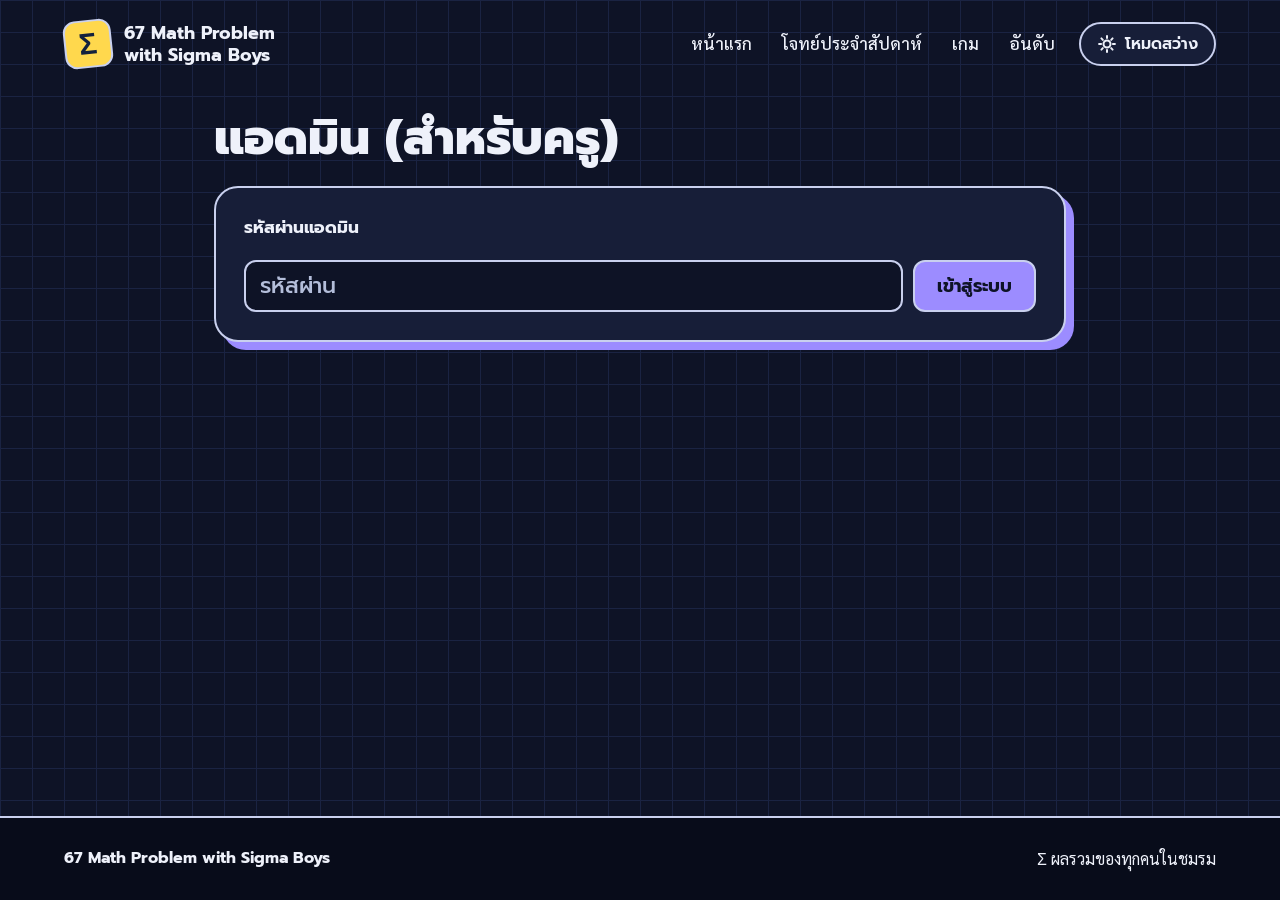
==== admin/index.html @ cdaf03c8 "Update week 2 puzzle, cards, Calcu link, admin delete, nickname filter - week 2: show secret-code im" ====
<!doctype html><html lang="th"><head><meta charset="utf-8"><meta name="viewport" content="width=device-width,initial-scale=1,viewport-fit=cover"><title>แอดมิน | 67 Math Problem</title><meta name="description" content="เว็บไซต์ชมรมคณิตศาสตร์ 67 Math Problem with Sigma Boys"><script>(function(){var t='dark';try{t=localStorage.getItem('sigma-theme')||'dark'}catch(e){}document.documentElement.setAttribute('data-theme',t==='light'?'light':'dark')})();</script><link rel="preconnect" href="https://fonts.googleapis.com"><link rel="preconnect" href="https://fonts.gstatic.com" crossorigin><link href="https://fonts.googleapis.com/css2?family=Prompt:wght@500;600;700;800&family=Sarabun:wght@400;500;700&display=swap" rel="stylesheet"><link rel="stylesheet" href="/assets/site.css"><meta name="robots" content="noindex,nofollow"><script src="/assets/site.js"></script></head><body><div class="wrap"><div class="nav"><a class="logo" href="/"><span class="sig" aria-hidden="true">Σ</span><b>67 Math Problem<br>with Sigma Boys</b></a><div class="links"><a class="nl" href="/">หน้าแรก</a><a class="nl" href="/puzzles/">โจทย์ประจำสัปดาห์</a><a class="nl" href="/games/">เกม</a><a class="nl" href="/leaderboard/">อันดับ</a><button class="tg" id="themeBtn" type="button" aria-label="สลับโหมดมืดและสว่าง"><span class="to-light"><svg width="20" height="20" viewBox="0 0 24 24" fill="none" stroke="currentColor" stroke-width="2.4" stroke-linecap="round" stroke-linejoin="round" aria-hidden="true"><circle cx="12" cy="12" r="4.2"/><path d="M12 2.5v2.4M12 19.1v2.4M2.5 12h2.4M19.1 12h2.4M5.3 5.3l1.7 1.7M17 17l1.7 1.7M18.7 5.3L17 7M7 17l-1.7 1.7"/></svg>โหมดสว่าง</span><span class="to-dark"><svg width="20" height="20" viewBox="0 0 24 24" fill="none" stroke="currentColor" stroke-width="2.4" stroke-linecap="round" stroke-linejoin="round" aria-hidden="true"><path d="M20.5 14.2A8.5 8.5 0 1 1 9.8 3.5a6.8 6.8 0 0 0 10.7 10.7z"/></svg>โหมดมืด</span></button></div></div></div><div class="main">
<div class="wrap" style="padding-top:44px;padding-bottom:64px;max-width:900px;display:flex;flex-direction:column;gap:20px">
  <h1 class="pg-title" style="font-size:clamp(34px,7vw,48px)">แอดมิน (สำหรับครู)</h1>
  <form class="pbox" id="lg" style="gap:14px;flex:none"><label class="fl" for="pw">รหัสผ่านแอดมิน</label>
    <div class="row"><input class="inp" id="pw" type="password" autocomplete="current-password" placeholder="รหัสผ่าน"><button class="ck" type="submit">เข้าสู่ระบบ</button></div>
    <div class="fb f-no" id="lgErr" hidden></div></form>
  <div id="panel" hidden style="display:flex;flex-direction:column;gap:20px">
    <div class="pbox" style="gap:16px;flex:none">
      <div class="pf" style="font-weight:800;font-size:24px">สถานะเช็กชื่อ: <span id="stTxt"></span></div>
      <div class="row" style="align-items:center">
        <label class="fl" for="wk" style="margin:0">สัปดาห์ที่</label><input class="inp" id="wk" style="flex:0 0 100px" inputmode="numeric" maxlength="3">
        <label class="fl" for="kd" style="margin:0">ประเภท</label><select class="inp" id="kd" style="flex:0 0 160px;appearance:auto"><option value="puzzle">โจทย์</option><option value="game">เกม</option></select>
      </div>
      <div class="row"><button class="btn b-acc" id="bOpen" type="button">เปิดเช็กชื่อ</button><button class="btn b-card" id="bClose" type="button">ปิดเช็กชื่อ</button><button class="rb" id="bRef" type="button">รีเฟรชรายชื่อ</button></div>
      <div class="fb f-ok" id="stMsg" hidden></div>
    </div>
    <div class="pbox" style="gap:14px;flex:none">
      <div class="pf" style="font-weight:800;font-size:24px">รายชื่อที่เช็กชื่อ: <span id="cnt">0</span> คน</div>
      <div id="rankNote" class="muted" style="font-size:16px;line-height:1.5" hidden>สัปดาห์ที่เป็นเกม: ใส่ลำดับในเกมของแต่ละคน (1 = ชนะ) คนที่เว้นว่างจะได้ 1 คะแนน แล้วกดบันทึกอันดับ</div>
      <div style="overflow-x:auto"><table style="width:100%;border-collapse:collapse;font-size:17px" id="tb"><thead><tr style="text-align:left;color:var(--muted);font-size:14px"><th style="padding:6px">ชื่อ-นามสกุล</th><th style="padding:6px">ชั้น/ห้อง/เลขที่</th><th style="padding:6px">ชื่อเล่น</th><th style="padding:6px" class="rk">ลำดับในเกม</th><th style="padding:6px">ลบ</th></tr></thead><tbody id="tbody"></tbody></table></div>
      <div class="row"><button class="btn b-gold" id="bRank" type="button" hidden>บันทึกอันดับเกม</button></div>
      <div class="fb f-ok" id="rkMsg" hidden></div>
    </div>
  </div>
</div>
<style>.fl{display:block;margin-bottom:6px;font-family:Prompt,'Noto Sans Thai',sans-serif;font-weight:700;font-size:17px;line-height:1.4}#tbody td{padding:8px 6px;border-top:1.5px solid var(--grid)}</style>
<script>
(function(){
  var $=function(i){return document.getElementById(i)}, PW="", ST=null, ROWS=[];
  function esc(s){return String(s==null?"":s).replace(/[&<>"]/g,function(c){return {"&":"&amp;","<":"&lt;",">":"&gt;",'"':"&quot;"}[c]})}
  function flash(id,t,bad){ var e=$(id); e.className="fb "+(bad?"f-no":"f-ok"); e.textContent=t; e.hidden=false; }
  function refresh(){
    return sigmaRpc("admin_state",{p_pass:PW}).then(function(s){
      if(!s||!s.ok){ $("panel").hidden=true; $("lg").hidden=false; var e=$("lgErr"); e.textContent="รหัสผ่านไม่ถูกต้อง หรือยังไม่ได้ตั้งรหัสผ่านใน Supabase"; e.hidden=false; try{sessionStorage.removeItem("sigma-admin")}catch(x){} return; }
      ST=s; $("lg").hidden=true; $("panel").hidden=false;
      $("stTxt").textContent=(s.open?"เปิดอยู่":"ปิดอยู่")+" (สัปดาห์ที่ "+s.week+", "+(s.kind==="game"?"เกม":"โจทย์")+")";
      $("stTxt").style.color=s.open?"#2E9E5B":"var(--muted)";
      if(!$("wk").value) { $("wk").value=s.week; $("kd").value=s.kind; }
      return loadList(s.week, s.kind);
    });
  }
  function loadList(week,kind){
    return sigmaRpc("admin_checkins",{p_pass:PW,p_week:week}).then(function(rows){
      ROWS=rows||[]; $("cnt").textContent=ROWS.length;
      var game = kind==="game";
      $("rankNote").hidden=!game; $("bRank").hidden=!game;
      var th=document.querySelectorAll(".rk"); for(var i=0;i<th.length;i++) th[i].style.display=game?"":"none";
      $("tbody").innerHTML=ROWS.map(function(r){
        return '<tr><td>'+esc(r.name)+'</td><td>ม.'+r.grade+'/'+r.room+'/'+r.number+'</td><td>'+esc(r.nick||"—")+'</td>'+(game?'<td class="rk"><input class="inp" data-id="'+r.id+'" value="'+(r.rank||"")+'" inputmode="numeric" style="min-height:40px;width:80px;font-size:18px;flex:none"></td>':'<td class="rk" style="display:none"></td>')+'<td><button class="rb" type="button" data-del="'+r.id+'" aria-label="ลบรายการของ '+esc(r.name)+'">ลบ</button></td></tr>';
      }).join("");
    });
  }
  function save(open){
    var wk=parseInt($("wk").value,10), kd=$("kd").value;
    if(!(wk>=1)){ flash("stMsg","ใส่เลขสัปดาห์ให้ถูกต้อง",true); return; }
    sigmaRpc("admin_set",{p_pass:PW,p_open:open,p_week:wk,p_kind:kd}).then(function(ok){
      if(!ok){ flash("stMsg","บันทึกไม่สำเร็จ",true); return; }
      flash("stMsg", open?"เปิดเช็กชื่อสัปดาห์ที่ "+wk+" แล้ว":"ปิดเช็กชื่อแล้ว"); return refresh();
    }).catch(function(){ flash("stMsg","เชื่อมต่อไม่ได้",true); });
  }
  $("lg").addEventListener("submit",function(e){ e.preventDefault(); PW=$("pw").value; try{sessionStorage.setItem("sigma-admin",PW)}catch(x){} refresh().catch(function(){ var er=$("lgErr"); er.textContent="เชื่อมต่อไม่ได้"; er.hidden=false; }); });
  $("bOpen").addEventListener("click",function(){ save(true); });
  $("bClose").addEventListener("click",function(){ save(false); });
  $("bRef").addEventListener("click",function(){ refresh(); });
  $("tbody").addEventListener("click",function(e){
    var b=e.target.closest("[data-del]"); if(!b) return;
    var id=parseInt(b.getAttribute("data-del"),10), row=null;
    for(var i=0;i<ROWS.length;i++) if(ROWS[i].id===id) row=ROWS[i];
    if(!row || !confirm("ลบรายการเช็กชื่อของ "+row.name+" (ม."+row.grade+"/"+row.room+"/"+row.number+") ใช่ไหม? ลบแล้วกู้คืนไม่ได้")) return;
    sigmaRpc("admin_delete_checkin",{p_pass:PW,p_id:id}).then(function(ok){
      flash("rkMsg", ok?"ลบรายการแล้ว":"ลบไม่สำเร็จ", !ok); if(ok) return loadList(ST.week,ST.kind);
    }).catch(function(){ flash("rkMsg","ลบไม่สำเร็จ (ยังไม่ได้เพิ่มฟังก์ชัน admin_delete_checkin ใน Supabase หรือเชื่อมต่อไม่ได้)",true); });
  });
  $("bRank").addEventListener("click",function(){
    var inputs=document.querySelectorAll("#tbody input[data-id]"), arr=[];
    for(var i=0;i<inputs.length;i++){ var v=parseInt(inputs[i].value,10); if(v>=1) arr.push({id:parseInt(inputs[i].getAttribute("data-id"),10),r:v}); }
    arr.sort(function(a,b){return a.r-b.r});
    sigmaRpc("admin_set_ranks",{p_pass:PW,p_week:ST.week,p_ids:arr.map(function(x){return x.id})}).then(function(ok){
      flash("rkMsg", ok?"บันทึกอันดับเกมแล้ว ("+arr.length+" คน)":"บันทึกไม่สำเร็จ", !ok); if(ok) return loadList(ST.week,ST.kind);
    }).catch(function(){ flash("rkMsg","เชื่อมต่อไม่ได้",true); });
  });
  try{ var p=sessionStorage.getItem("sigma-admin"); if(p){ PW=p; refresh().catch(function(){}); } }catch(x){}
})();
</script></div><div class="foot"><div class="wrap"><span class="pf" style="font-weight:700">67 Math Problem with Sigma Boys</span><span>Σ ผลรวมของทุกคนในชมรม</span></div></div></body></html>
---- assets/site.css ----
:root{--bg:#0E1326;--grid:#1A2342;--ink:#EEF1FA;--muted:#B4BEDA;--card:#171E38;--edge:#C9D0EE;--shadow:#9C8CFF;--accent:#9C8CFF;--onAccent:#0E1326;--foot:#080C1A;color-scheme:dark}
:root[data-theme="light"]{--bg:#F3F6FF;--grid:#DCE4F7;--ink:#14213D;--muted:#3F4B6B;--card:#FFFFFF;--edge:#14213D;--shadow:#14213D;--accent:#4B35C9;--onAccent:#FFFFFF;--foot:#14213D;color-scheme:light}
*{box-sizing:border-box}
html{-webkit-text-size-adjust:100%}
body{margin:0;min-height:100vh;display:flex;flex-direction:column;background-color:var(--bg);background-image:linear-gradient(var(--grid) 1px,transparent 1px),linear-gradient(90deg,var(--grid) 1px,transparent 1px);background-size:32px 32px;color:var(--ink);font-family:Sarabun,'Noto Sans Thai',sans-serif;font-size:18px;line-height:1.6;overflow-x:hidden}
a{color:inherit;text-decoration:none}
[hidden]{display:none!important}
h1,h2,h3{font-family:Prompt,'Noto Sans Thai',sans-serif;margin:0;text-wrap:balance}
.wrap{width:100%;max-width:1200px;margin:0 auto;padding-left:max(24px,env(safe-area-inset-left,0px));padding-right:max(24px,env(safe-area-inset-right,0px))}
.pf{font-family:Prompt,'Noto Sans Thai',sans-serif}
/* nav */
.nav{padding-top:20px;display:flex;flex-wrap:wrap;align-items:center;justify-content:space-between;gap:12px 24px}
.logo{display:flex;align-items:center;gap:12px;min-width:0}
.logo b{font-family:Prompt,'Noto Sans Thai',sans-serif;font-weight:700;font-size:18px;line-height:1.25}
.sig{width:48px;height:48px;border-radius:12px;background:#FFD84D;color:#14213D;border:2.5px solid var(--edge);display:flex;align-items:center;justify-content:center;font-family:Prompt,'Noto Sans Thai',sans-serif;font-weight:800;font-size:30px;line-height:1;transform:rotate(-6deg);flex:none}
.links{display:flex;flex-wrap:wrap;align-items:center;gap:4px 18px}
.nl{font-weight:500;font-size:17px;padding:10px 6px}
.nl:hover{color:var(--accent)}
.nl.on{color:var(--accent);font-weight:700;border-bottom:3px solid var(--accent)}
.tg{display:inline-flex;align-items:center;gap:8px;min-height:44px;padding:0 16px;border-radius:99px;border:2.5px solid var(--edge);background:var(--card);color:var(--ink);font-family:Prompt,'Noto Sans Thai',sans-serif;font-weight:600;font-size:16px;line-height:1.3;cursor:pointer}
.tg:hover{border-color:var(--accent)}
.to-light,.to-dark{display:inline-flex;align-items:center;gap:8px}
:root[data-theme="light"] .to-light,:root:not([data-theme="light"]) .to-dark{display:none}
/* buttons */
.btn{display:inline-flex;align-items:center;justify-content:center;gap:8px;min-height:52px;padding:0 24px;border-radius:14px;border:2.5px solid var(--edge);font-family:Prompt,'Noto Sans Thai',sans-serif;font-weight:700;font-size:18px;line-height:1.3;box-shadow:4px 4px 0 var(--shadow);cursor:pointer;text-align:center}
.btn:hover{transform:translate(2px,2px);box-shadow:2px 2px 0 var(--shadow)}
.b-acc{background:var(--accent);color:var(--onAccent)}
.b-gold{background:#FFD84D;color:#14213D}
.b-card{background:var(--card);color:var(--ink)}
.rb{display:inline-flex;align-items:center;justify-content:center;gap:8px;min-height:52px;padding:0 20px;border-radius:14px;border:2.5px dashed var(--edge);background:transparent;color:var(--ink);font-family:Prompt,'Noto Sans Thai',sans-serif;font-weight:700;font-size:18px;line-height:1.3;cursor:pointer}
.rb:hover{border-style:solid}
/* generic */
.main{flex:1}
.pill{display:inline-block;padding:5px 16px;border-radius:99px;border:2.5px solid var(--edge);font-family:Prompt,'Noto Sans Thai',sans-serif;font-weight:600;font-size:16px;line-height:1.4}
.wk{display:inline-block;padding:3px 14px;border-radius:99px;border:2px solid var(--edge);font-family:Prompt,'Noto Sans Thai',sans-serif;font-weight:700;font-size:15px;line-height:1.5;color:#14213D;background:#FFD84D}
.sec{padding-top:24px;padding-bottom:64px}
.sec h2.t{font-weight:800;font-size:clamp(30px,5vw,44px);line-height:1.25;margin-bottom:20px}
.pg-title{font-weight:800;font-size:clamp(40px,8vw,60px);line-height:1.12}
.lead{margin:0;font-size:20px;line-height:1.6;max-width:640px}
.muted{color:var(--muted)}
/* hero */
.hero{padding-top:56px;padding-bottom:64px;display:flex;flex-wrap:wrap;align-items:center;gap:48px}
.hero h1{font-weight:800;font-size:clamp(44px,9.5vw,76px);line-height:1.08;letter-spacing:-.01em}
.hl{background:#FFD84D;color:#14213D;padding:0 14px;border-radius:10px;display:inline-block;transform:rotate(-1.5deg)}
.sigcard{position:relative;width:100%;max-width:420px;padding:28px 28px 24px;background:var(--card);border:2.5px solid var(--edge);border-radius:24px;box-shadow:8px 8px 0 var(--shadow);transform:rotate(2deg)}
/* cards */
.grid3{display:flex;flex-wrap:wrap;gap:32px 28px}
.cd{flex:1 1 320px;max-width:100%;min-width:0;background:var(--card);border:2.5px solid var(--edge);border-radius:22px;box-shadow:6px 6px 0 var(--shadow);overflow:hidden;display:flex;flex-direction:column}
.cd:hover{transform:translate(2px,2px);box-shadow:4px 4px 0 var(--shadow)}
.th{height:190px;border-bottom:2.5px solid var(--edge);display:flex;align-items:center;justify-content:center;position:relative;overflow:hidden}
.cb{padding:20px 22px 24px;display:flex;flex-direction:column;gap:10px;flex:1}
.cb h2,.cb h3{font-weight:800;font-size:28px;line-height:1.3}
.cb p{margin:0;font-size:18px;line-height:1.6;color:var(--muted);flex:1}
.go{font-family:Prompt,'Noto Sans Thai',sans-serif;font-weight:700;color:var(--accent)}
.dash{flex:1 1 320px;max-width:100%;min-width:0;border:2.5px dashed var(--edge);border-radius:22px;padding:28px;display:flex;flex-direction:column;justify-content:center;gap:8px;min-height:240px}
.mt{width:34px;height:34px;display:flex;align-items:center;justify-content:center;font-family:Prompt,sans-serif;font-weight:700;font-size:19px;color:#fff;border-radius:3px}
.pt{width:62px;height:56px;border-radius:10px;border:2px solid var(--edge);display:flex;align-items:center;justify-content:center;font-family:Prompt,sans-serif;font-weight:700;font-size:21px;color:#14213D}
.pe{width:62px;height:56px;border-radius:10px;border:2px dashed var(--muted);display:flex;align-items:center;justify-content:center;font-family:Prompt,sans-serif;font-weight:700;font-size:21px;color:var(--muted)}
.gl{color:#7CFFB2;text-shadow:0 0 6px #39FF88,0 0 18px #1FCF63;font-family:Sarabun,'Noto Sans Thai',sans-serif;font-weight:700;white-space:nowrap}
/* game cards */
.gc{min-width:0;background:var(--card);border:2.5px solid var(--edge);border-radius:24px;box-shadow:8px 8px 0 var(--shadow);overflow:hidden;display:flex;flex-direction:column}
.gb{padding:28px;display:flex;flex-wrap:wrap;gap:24px 36px;align-items:center}
.rules{padding:22px 28px 26px;border-top:2.5px dashed var(--edge);background:var(--bg);display:flex;flex-direction:column;gap:10px}
.rules h3{font-weight:800;font-size:22px;line-height:1.4}
.rules ol,.rules ul{margin:0;padding-left:24px;font-size:18px;line-height:1.7}
/* about */
.note{background:#FFF3B0;color:#14213D;border:2.5px solid var(--edge);border-radius:20px;padding:32px;display:flex;flex-wrap:wrap;gap:24px 48px;align-items:flex-start;transform:rotate(-.6deg)}
.note .chip{padding:10px 16px;background:#fff;border:2px solid #14213D;border-radius:12px}
/* puzzle pages */
.back{display:inline-block;padding:8px 0;font-family:Prompt,'Noto Sans Thai',sans-serif;font-weight:600;font-size:17px;color:var(--accent)}
.pbox{flex:1 1 440px;min-width:0;max-width:100%;background:var(--card);border:2.5px solid var(--edge);border-radius:24px;box-shadow:8px 8px 0 var(--shadow);padding:28px;display:flex;flex-direction:column;gap:18px}
.mg{display:grid;grid-template-columns:repeat(6,1fr);gap:6px}
.mg .mt{width:auto;height:auto;aspect-ratio:1;font-size:clamp(22px,6vw,34px);border-radius:4px;min-width:0}
.t-y{background:#C9B458}.t-k{background:#787C7E}.t-n{background:#6AAA64}
.row{display:flex;flex-wrap:wrap;gap:10px}
.inp{flex:1 1 200px;min-width:0;min-height:52px;padding:0 14px;border-radius:12px;border:2.5px solid var(--edge);background:var(--bg);color:var(--ink);font-family:Prompt,'Noto Sans Thai',sans-serif;font-weight:600;font-size:22px}
.inp::placeholder{color:var(--muted);font-weight:500}
.ck{min-height:52px;padding:0 22px;border-radius:12px;border:2.5px solid var(--edge);background:var(--accent);color:var(--onAccent);font-family:Prompt,'Noto Sans Thai',sans-serif;font-weight:700;font-size:18px;cursor:pointer}
.hb{min-height:52px;padding:0 18px;border-radius:12px;border:2.5px dashed var(--edge);background:transparent;color:var(--ink);font-family:Prompt,'Noto Sans Thai',sans-serif;font-weight:600;font-size:17px;cursor:pointer}
.fb{padding:12px 16px;border-radius:12px;border:2px solid #14213D;color:#14213D;font-size:18px;line-height:1.5}
.f-ok{background:#BDF0D5}.f-no{background:#FFC6D9}.f-hint{background:#FFF3B0}
.legend{display:flex;flex-direction:column;gap:10px;padding:18px 20px;background:var(--card);border:2.5px solid var(--edge);border-radius:18px}
.legend div{display:flex;align-items:center;gap:12px;font-size:17px;line-height:1.5}
.legend i{width:28px;height:28px;border-radius:5px;flex:none}
/* footer */
.foot{border-top:2.5px solid var(--edge);background:var(--foot);color:#EEF1FA;margin-top:auto}
.foot .wrap{padding-top:28px;padding-bottom:28px;display:flex;flex-wrap:wrap;gap:12px 32px;justify-content:space-between;font-size:16px;line-height:1.6}
/* hacker theme (week 2) */
body.hk{--g:#39FF88;--g2:#7CFFB2;--gd:#1F8F4E;--bk:#050B07;--pn:#0A1A10;background-color:var(--bk);background-image:linear-gradient(rgba(57,255,136,.05) 1px,transparent 1px),linear-gradient(90deg,rgba(57,255,136,.05) 1px,transparent 1px);color:#BFF5D5}
.hk .mono{font-family:'Share Tech Mono','Courier New',monospace}
.hk .wrap{max-width:860px}
.panel{position:relative;aspect-ratio:16/9;overflow:hidden;container-type:inline-size;background:radial-gradient(ellipse at 50% 40%,#0E2A18 0%,#050B07 75%);border:2px solid var(--g);border-radius:6px}
.panel::before{content:"";position:absolute;inset:0;background-image:linear-gradient(rgba(57,255,136,.09) 1px,transparent 1px),linear-gradient(90deg,rgba(57,255,136,.09) 1px,transparent 1px);background-size:24px 24px}
.panel>*{position:absolute}
.stg{background:var(--pn);border:2px solid var(--gd);border-radius:10px;padding:22px;display:flex;flex-direction:column;gap:16px}
.stg.cur{border-color:var(--g);box-shadow:0 0 22px rgba(57,255,136,.25)}
.stg.lock{opacity:.8}
.tag{display:inline-block;padding:2px 10px;border:1.5px solid var(--g);color:var(--g);font-size:15px;line-height:1.5;border-radius:3px}
.hk .inp{border-radius:4px;border:2px solid var(--g);background:#020503;color:var(--g2);font-family:'Share Tech Mono','Courier New',monospace;font-size:22px;letter-spacing:.04em;min-height:50px}
.hk .inp::placeholder{color:#3C8F5F}
.hk .inp:disabled{border-color:var(--gd);color:var(--g2)}
.hk .ck{min-height:50px;border-radius:4px;border:2px solid var(--g);background:var(--g);color:#031007;font-family:'Share Tech Mono','Courier New',monospace;font-size:18px}
.hk .ck:disabled{background:transparent;color:#3C8F5F;border-color:var(--gd);cursor:not-allowed}
.hk .hb{min-height:50px;border-radius:4px;border:2px dashed var(--g);background:transparent;color:var(--g);font-family:'Share Tech Mono','Courier New',monospace;font-size:18px}
.hk .hb:disabled{border-color:var(--gd);color:#3C8F5F;cursor:not-allowed}
.hk .hintline{padding:10px 14px;border:1.5px dashed var(--g);color:var(--g2);font-size:19px;line-height:1.5}
.hk .msg{font-size:18px;line-height:1.5;color:var(--g2)}
.hk .msg.bad{color:#FF8FA3}
.hk .foot{background:#020503;border-top:2px solid var(--gd);color:#6FBF92}
@media (max-width:520px){.hero{padding-top:36px;gap:36px}.btn{width:100%}.rb{width:100%}.gb{padding:20px}.pbox{padding:20px}.note{padding:22px}.stg{padding:16px}}
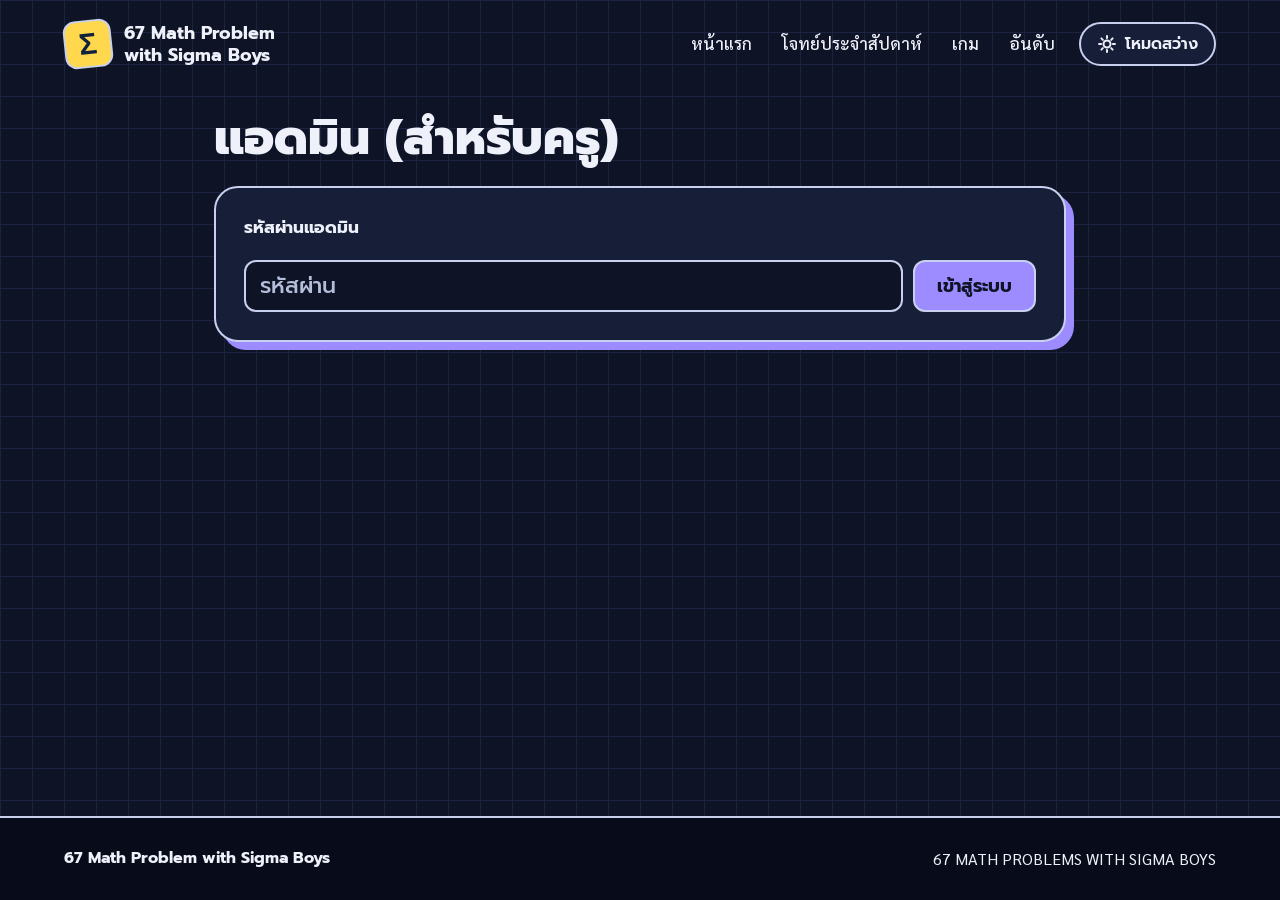
==== commit 39b0cf9a: "Footer text on all pages, puzzles intro, games page only Calcu - footer: "67 MATH PROBLEMS WITH SIGM" ====
--- a/admin/index.html
+++ b/admin/index.html
@@ -81,4 +81,4 @@
   });
   try{ var p=sessionStorage.getItem("sigma-admin"); if(p){ PW=p; refresh().catch(function(){}); } }catch(x){}
 })();
-</script></div><div class="foot"><div class="wrap"><span class="pf" style="font-weight:700">67 Math Problem with Sigma Boys</span><span>Σ ผลรวมของทุกคนในชมรม</span></div></div></body></html>+</script></div><div class="foot"><div class="wrap"><span class="pf" style="font-weight:700">67 Math Problem with Sigma Boys</span><span>67 MATH PROBLEMS WITH SIGMA BOYS</span></div></div></body></html>
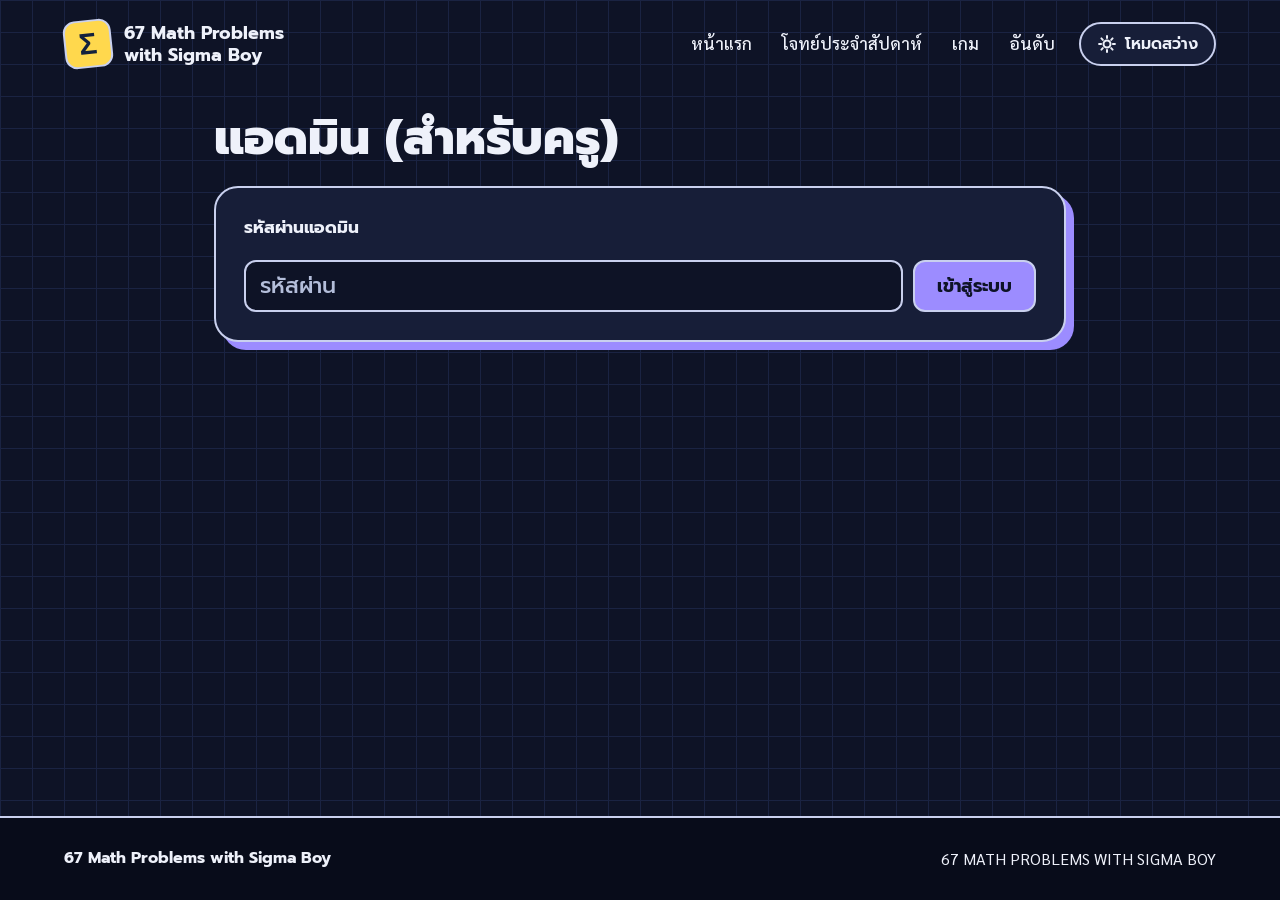
==== commit 4d8643b4: "Rename club, add favicon/og with icon D, home banner and leaderboard search - Rename club to "67 Mat" ====
--- a/admin/index.html
+++ b/admin/index.html
@@ -1,4 +1,4 @@
-<!doctype html><html lang="th"><head><meta charset="utf-8"><meta name="viewport" content="width=device-width,initial-scale=1,viewport-fit=cover"><title>แอดมิน | 67 Math Problem</title><meta name="description" content="เว็บไซต์ชมรมคณิตศาสตร์ 67 Math Problem with Sigma Boys"><script>(function(){var t='dark';try{t=localStorage.getItem('sigma-theme')||'dark'}catch(e){}document.documentElement.setAttribute('data-theme',t==='light'?'light':'dark')})();</script><link rel="preconnect" href="https://fonts.googleapis.com"><link rel="preconnect" href="https://fonts.gstatic.com" crossorigin><link href="https://fonts.googleapis.com/css2?family=Prompt:wght@500;600;700;800&family=Sarabun:wght@400;500;700&display=swap" rel="stylesheet"><link rel="stylesheet" href="/assets/site.css"><meta name="robots" content="noindex,nofollow"><script src="/assets/site.js"></script></head><body><div class="wrap"><div class="nav"><a class="logo" href="/"><span class="sig" aria-hidden="true">Σ</span><b>67 Math Problem<br>with Sigma Boys</b></a><div class="links"><a class="nl" href="/">หน้าแรก</a><a class="nl" href="/puzzles/">โจทย์ประจำสัปดาห์</a><a class="nl" href="/games/">เกม</a><a class="nl" href="/leaderboard/">อันดับ</a><button class="tg" id="themeBtn" type="button" aria-label="สลับโหมดมืดและสว่าง"><span class="to-light"><svg width="20" height="20" viewBox="0 0 24 24" fill="none" stroke="currentColor" stroke-width="2.4" stroke-linecap="round" stroke-linejoin="round" aria-hidden="true"><circle cx="12" cy="12" r="4.2"/><path d="M12 2.5v2.4M12 19.1v2.4M2.5 12h2.4M19.1 12h2.4M5.3 5.3l1.7 1.7M17 17l1.7 1.7M18.7 5.3L17 7M7 17l-1.7 1.7"/></svg>โหมดสว่าง</span><span class="to-dark"><svg width="20" height="20" viewBox="0 0 24 24" fill="none" stroke="currentColor" stroke-width="2.4" stroke-linecap="round" stroke-linejoin="round" aria-hidden="true"><path d="M20.5 14.2A8.5 8.5 0 1 1 9.8 3.5a6.8 6.8 0 0 0 10.7 10.7z"/></svg>โหมดมืด</span></button></div></div></div><div class="main">
+<!doctype html><html lang="th"><head><meta charset="utf-8"><meta name="viewport" content="width=device-width,initial-scale=1,viewport-fit=cover"><title>แอดมิน | 67 Math Problems</title><meta name="description" content="เว็บไซต์ชมรมคณิตศาสตร์ 67 Math Problems with Sigma Boy"><script>(function(){var t='dark';try{t=localStorage.getItem('sigma-theme')||'dark'}catch(e){}document.documentElement.setAttribute('data-theme',t==='light'?'light':'dark')})();</script><link rel="preconnect" href="https://fonts.googleapis.com"><link rel="preconnect" href="https://fonts.gstatic.com" crossorigin><link href="https://fonts.googleapis.com/css2?family=Prompt:wght@500;600;700;800&family=Sarabun:wght@400;500;700&display=swap" rel="stylesheet"><link rel="stylesheet" href="/assets/site.css"><meta name="robots" content="noindex,nofollow"><script src="/assets/site.js"></script></head><body><div class="wrap"><div class="nav"><a class="logo" href="/"><span class="sig" aria-hidden="true">Σ</span><b>67 Math Problems<br>with Sigma Boy</b></a><div class="links"><a class="nl" href="/">หน้าแรก</a><a class="nl" href="/puzzles/">โจทย์ประจำสัปดาห์</a><a class="nl" href="/games/">เกม</a><a class="nl" href="/leaderboard/">อันดับ</a><button class="tg" id="themeBtn" type="button" aria-label="สลับโหมดมืดและสว่าง"><span class="to-light"><svg width="20" height="20" viewBox="0 0 24 24" fill="none" stroke="currentColor" stroke-width="2.4" stroke-linecap="round" stroke-linejoin="round" aria-hidden="true"><circle cx="12" cy="12" r="4.2"/><path d="M12 2.5v2.4M12 19.1v2.4M2.5 12h2.4M19.1 12h2.4M5.3 5.3l1.7 1.7M17 17l1.7 1.7M18.7 5.3L17 7M7 17l-1.7 1.7"/></svg>โหมดสว่าง</span><span class="to-dark"><svg width="20" height="20" viewBox="0 0 24 24" fill="none" stroke="currentColor" stroke-width="2.4" stroke-linecap="round" stroke-linejoin="round" aria-hidden="true"><path d="M20.5 14.2A8.5 8.5 0 1 1 9.8 3.5a6.8 6.8 0 0 0 10.7 10.7z"/></svg>โหมดมืด</span></button></div></div></div><div class="main">
 <div class="wrap" style="padding-top:44px;padding-bottom:64px;max-width:900px;display:flex;flex-direction:column;gap:20px">
   <h1 class="pg-title" style="font-size:clamp(34px,7vw,48px)">แอดมิน (สำหรับครู)</h1>
   <form class="pbox" id="lg" style="gap:14px;flex:none"><label class="fl" for="pw">รหัสผ่านแอดมิน</label>
@@ -16,6 +16,11 @@
     </div>
     <div class="pbox" style="gap:14px;flex:none">
       <div class="pf" style="font-weight:800;font-size:24px">รายชื่อที่เช็กชื่อ: <span id="cnt">0</span> คน</div>
+      <form id="addF" autocomplete="off" style="display:flex;flex-direction:column;gap:10px;padding:14px;border:2px dashed var(--grid);border-radius:14px">
+        <div class="pf" style="font-weight:800;font-size:19px">เช็กชื่อแทนนักเรียน (ใช้ได้แม้ปิดเช็กชื่ออยู่)</div>
+        <div class="row" style="align-items:center"><input class="inp" id="addId" inputmode="numeric" maxlength="5" placeholder="เลขประจำตัว 5 หลัก" style="flex:1 1 180px"><input class="inp" id="addNk" maxlength="20" placeholder="ชื่อเล่น (ไม่บังคับ)" style="flex:1 1 180px"><button class="btn b-acc" type="submit" id="addBtn" style="flex:none">เพิ่มเช็กชื่อ</button></div>
+        <div class="fb f-ok" id="addMsg" hidden></div>
+      </form>
       <div id="rankNote" class="muted" style="font-size:16px;line-height:1.5" hidden>สัปดาห์ที่เป็นเกม: ใส่ลำดับในเกมของแต่ละคน (1 = ชนะ) คนที่เว้นว่างจะได้ 1 คะแนน แล้วกดบันทึกอันดับ</div>
       <div style="overflow-x:auto"><table style="width:100%;border-collapse:collapse;font-size:17px" id="tb"><thead><tr style="text-align:left;color:var(--muted);font-size:14px"><th style="padding:6px">ชื่อ-นามสกุล</th><th style="padding:6px">ชั้น/ห้อง/เลขที่</th><th style="padding:6px">ชื่อเล่น</th><th style="padding:6px" class="rk">ลำดับในเกม</th><th style="padding:6px">ลบ</th></tr></thead><tbody id="tbody"></tbody></table></div>
       <div class="row"><button class="btn b-gold" id="bRank" type="button" hidden>บันทึกอันดับเกม</button></div>
@@ -71,6 +76,23 @@
       flash("rkMsg", ok?"ลบรายการแล้ว":"ลบไม่สำเร็จ", !ok); if(ok) return loadList(ST.week,ST.kind);
     }).catch(function(){ flash("rkMsg","ลบไม่สำเร็จ (ยังไม่ได้เพิ่มฟังก์ชัน admin_delete_checkin ใน Supabase หรือเชื่อมต่อไม่ได้)",true); });
   });
+  $("addF").addEventListener("submit",function(e){
+    e.preventDefault();
+    var id=$("addId").value.trim(), nk=$("addNk").value.trim();
+    if(!/^[0-9]{5}$/.test(id)){ flash("addMsg","กรอกเลขประจำตัวให้ครบ 5 หลัก",true); return; }
+    if(!ST){ flash("addMsg","ยังไม่ได้โหลดสถานะ ลองรีเฟรชรายชื่อ",true); return; }
+    $("addBtn").disabled=true;
+    sigmaRpc("admin_add_checkin",{p_pass:PW,p_week:ST.week,p_student:id,p_nick:nk}).then(function(r){
+      $("addBtn").disabled=false;
+      var k=r&&r.r, nm=r&&r.name;
+      if(k==="ok"){ flash("addMsg","เพิ่มแล้ว: "+nm+" (สัปดาห์ที่ "+ST.week+")"); $("addId").value=""; $("addNk").value=""; $("addId").focus(); return loadList(ST.week,ST.kind); }
+      if(k==="already") flash("addMsg",nm+" เช็กชื่อสัปดาห์นี้ไปแล้ว",true);
+      else if(k==="unknown_student") flash("addMsg","ไม่พบเลขประจำตัวนี้ในรายชื่อ",true);
+      else if(k==="bad_nick") flash("addMsg","ชื่อเล่นนี้ใช้ไม่ได้",true);
+      else if(k==="forbidden") flash("addMsg","รหัสผ่านไม่ถูกต้อง",true);
+      else flash("addMsg","ข้อมูลไม่ถูกต้อง",true);
+    }).catch(function(){ $("addBtn").disabled=false; flash("addMsg","ไม่สำเร็จ (ยังไม่ได้เพิ่มฟังก์ชัน admin_add_checkin ใน Supabase หรือเชื่อมต่อไม่ได้)",true); });
+  });
   $("bRank").addEventListener("click",function(){
     var inputs=document.querySelectorAll("#tbody input[data-id]"), arr=[];
     for(var i=0;i<inputs.length;i++){ var v=parseInt(inputs[i].value,10); if(v>=1) arr.push({id:parseInt(inputs[i].getAttribute("data-id"),10),r:v}); }
@@ -81,4 +103,4 @@
   });
   try{ var p=sessionStorage.getItem("sigma-admin"); if(p){ PW=p; refresh().catch(function(){}); } }catch(x){}
 })();
-</script></div><div class="foot"><div class="wrap"><span class="pf" style="font-weight:700">67 Math Problem with Sigma Boys</span><span>67 MATH PROBLEMS WITH SIGMA BOYS</span></div></div></body></html>+</script></div><div class="foot"><div class="wrap"><span class="pf" style="font-weight:700">67 Math Problems with Sigma Boy</span><span>67 MATH PROBLEMS WITH SIGMA BOY</span></div></div></body></html>
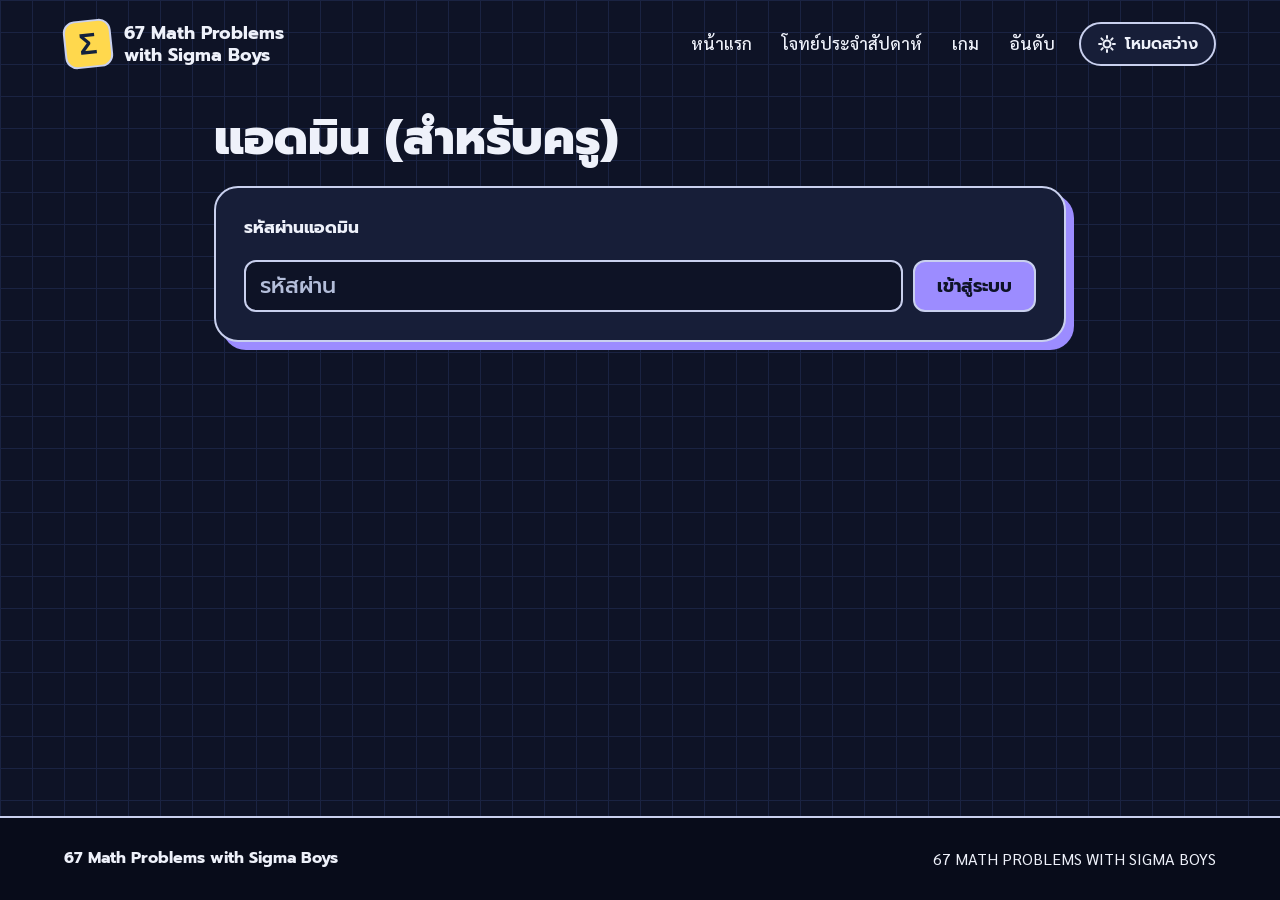
==== commit 4a5df1ff: "Rename club to "67 Math Problems with Sigma Boys" Update all 8 pages (titles, logo, hero, about, foo" ====
--- a/admin/index.html
+++ b/admin/index.html
@@ -1,4 +1,4 @@
-<!doctype html><html lang="th"><head><meta charset="utf-8"><meta name="viewport" content="width=device-width,initial-scale=1,viewport-fit=cover"><title>แอดมิน | 67 Math Problems</title><meta name="description" content="เว็บไซต์ชมรมคณิตศาสตร์ 67 Math Problems with Sigma Boy"><script>(function(){var t='dark';try{t=localStorage.getItem('sigma-theme')||'dark'}catch(e){}document.documentElement.setAttribute('data-theme',t==='light'?'light':'dark')})();</script><link rel="preconnect" href="https://fonts.googleapis.com"><link rel="preconnect" href="https://fonts.gstatic.com" crossorigin><link href="https://fonts.googleapis.com/css2?family=Prompt:wght@500;600;700;800&family=Sarabun:wght@400;500;700&display=swap" rel="stylesheet"><link rel="stylesheet" href="/assets/site.css"><meta name="robots" content="noindex,nofollow"><script src="/assets/site.js"></script></head><body><div class="wrap"><div class="nav"><a class="logo" href="/"><span class="sig" aria-hidden="true">Σ</span><b>67 Math Problems<br>with Sigma Boy</b></a><div class="links"><a class="nl" href="/">หน้าแรก</a><a class="nl" href="/puzzles/">โจทย์ประจำสัปดาห์</a><a class="nl" href="/games/">เกม</a><a class="nl" href="/leaderboard/">อันดับ</a><button class="tg" id="themeBtn" type="button" aria-label="สลับโหมดมืดและสว่าง"><span class="to-light"><svg width="20" height="20" viewBox="0 0 24 24" fill="none" stroke="currentColor" stroke-width="2.4" stroke-linecap="round" stroke-linejoin="round" aria-hidden="true"><circle cx="12" cy="12" r="4.2"/><path d="M12 2.5v2.4M12 19.1v2.4M2.5 12h2.4M19.1 12h2.4M5.3 5.3l1.7 1.7M17 17l1.7 1.7M18.7 5.3L17 7M7 17l-1.7 1.7"/></svg>โหมดสว่าง</span><span class="to-dark"><svg width="20" height="20" viewBox="0 0 24 24" fill="none" stroke="currentColor" stroke-width="2.4" stroke-linecap="round" stroke-linejoin="round" aria-hidden="true"><path d="M20.5 14.2A8.5 8.5 0 1 1 9.8 3.5a6.8 6.8 0 0 0 10.7 10.7z"/></svg>โหมดมืด</span></button></div></div></div><div class="main">
+<!doctype html><html lang="th"><head><meta charset="utf-8"><meta name="viewport" content="width=device-width,initial-scale=1,viewport-fit=cover"><title>แอดมิน | 67 Math Problems</title><meta name="description" content="เว็บไซต์ชมรมคณิตศาสตร์ 67 Math Problems with Sigma Boys"><script>(function(){var t='dark';try{t=localStorage.getItem('sigma-theme')||'dark'}catch(e){}document.documentElement.setAttribute('data-theme',t==='light'?'light':'dark')})();</script><link rel="preconnect" href="https://fonts.googleapis.com"><link rel="preconnect" href="https://fonts.gstatic.com" crossorigin><link href="https://fonts.googleapis.com/css2?family=Prompt:wght@500;600;700;800&family=Sarabun:wght@400;500;700&display=swap" rel="stylesheet"><link rel="stylesheet" href="/assets/site.css"><meta name="robots" content="noindex,nofollow"><script src="/assets/site.js"></script></head><body><div class="wrap"><div class="nav"><a class="logo" href="/"><span class="sig" aria-hidden="true">Σ</span><b>67 Math Problems<br>with Sigma Boys</b></a><div class="links"><a class="nl" href="/">หน้าแรก</a><a class="nl" href="/puzzles/">โจทย์ประจำสัปดาห์</a><a class="nl" href="/games/">เกม</a><a class="nl" href="/leaderboard/">อันดับ</a><button class="tg" id="themeBtn" type="button" aria-label="สลับโหมดมืดและสว่าง"><span class="to-light"><svg width="20" height="20" viewBox="0 0 24 24" fill="none" stroke="currentColor" stroke-width="2.4" stroke-linecap="round" stroke-linejoin="round" aria-hidden="true"><circle cx="12" cy="12" r="4.2"/><path d="M12 2.5v2.4M12 19.1v2.4M2.5 12h2.4M19.1 12h2.4M5.3 5.3l1.7 1.7M17 17l1.7 1.7M18.7 5.3L17 7M7 17l-1.7 1.7"/></svg>โหมดสว่าง</span><span class="to-dark"><svg width="20" height="20" viewBox="0 0 24 24" fill="none" stroke="currentColor" stroke-width="2.4" stroke-linecap="round" stroke-linejoin="round" aria-hidden="true"><path d="M20.5 14.2A8.5 8.5 0 1 1 9.8 3.5a6.8 6.8 0 0 0 10.7 10.7z"/></svg>โหมดมืด</span></button></div></div></div><div class="main">
 <div class="wrap" style="padding-top:44px;padding-bottom:64px;max-width:900px;display:flex;flex-direction:column;gap:20px">
   <h1 class="pg-title" style="font-size:clamp(34px,7vw,48px)">แอดมิน (สำหรับครู)</h1>
   <form class="pbox" id="lg" style="gap:14px;flex:none"><label class="fl" for="pw">รหัสผ่านแอดมิน</label>
@@ -103,4 +103,4 @@
   });
   try{ var p=sessionStorage.getItem("sigma-admin"); if(p){ PW=p; refresh().catch(function(){}); } }catch(x){}
 })();
-</script></div><div class="foot"><div class="wrap"><span class="pf" style="font-weight:700">67 Math Problems with Sigma Boy</span><span>67 MATH PROBLEMS WITH SIGMA BOY</span></div></div></body></html>+</script></div><div class="foot"><div class="wrap"><span class="pf" style="font-weight:700">67 Math Problems with Sigma Boys</span><span>67 MATH PROBLEMS WITH SIGMA BOYS</span></div></div></body></html>
